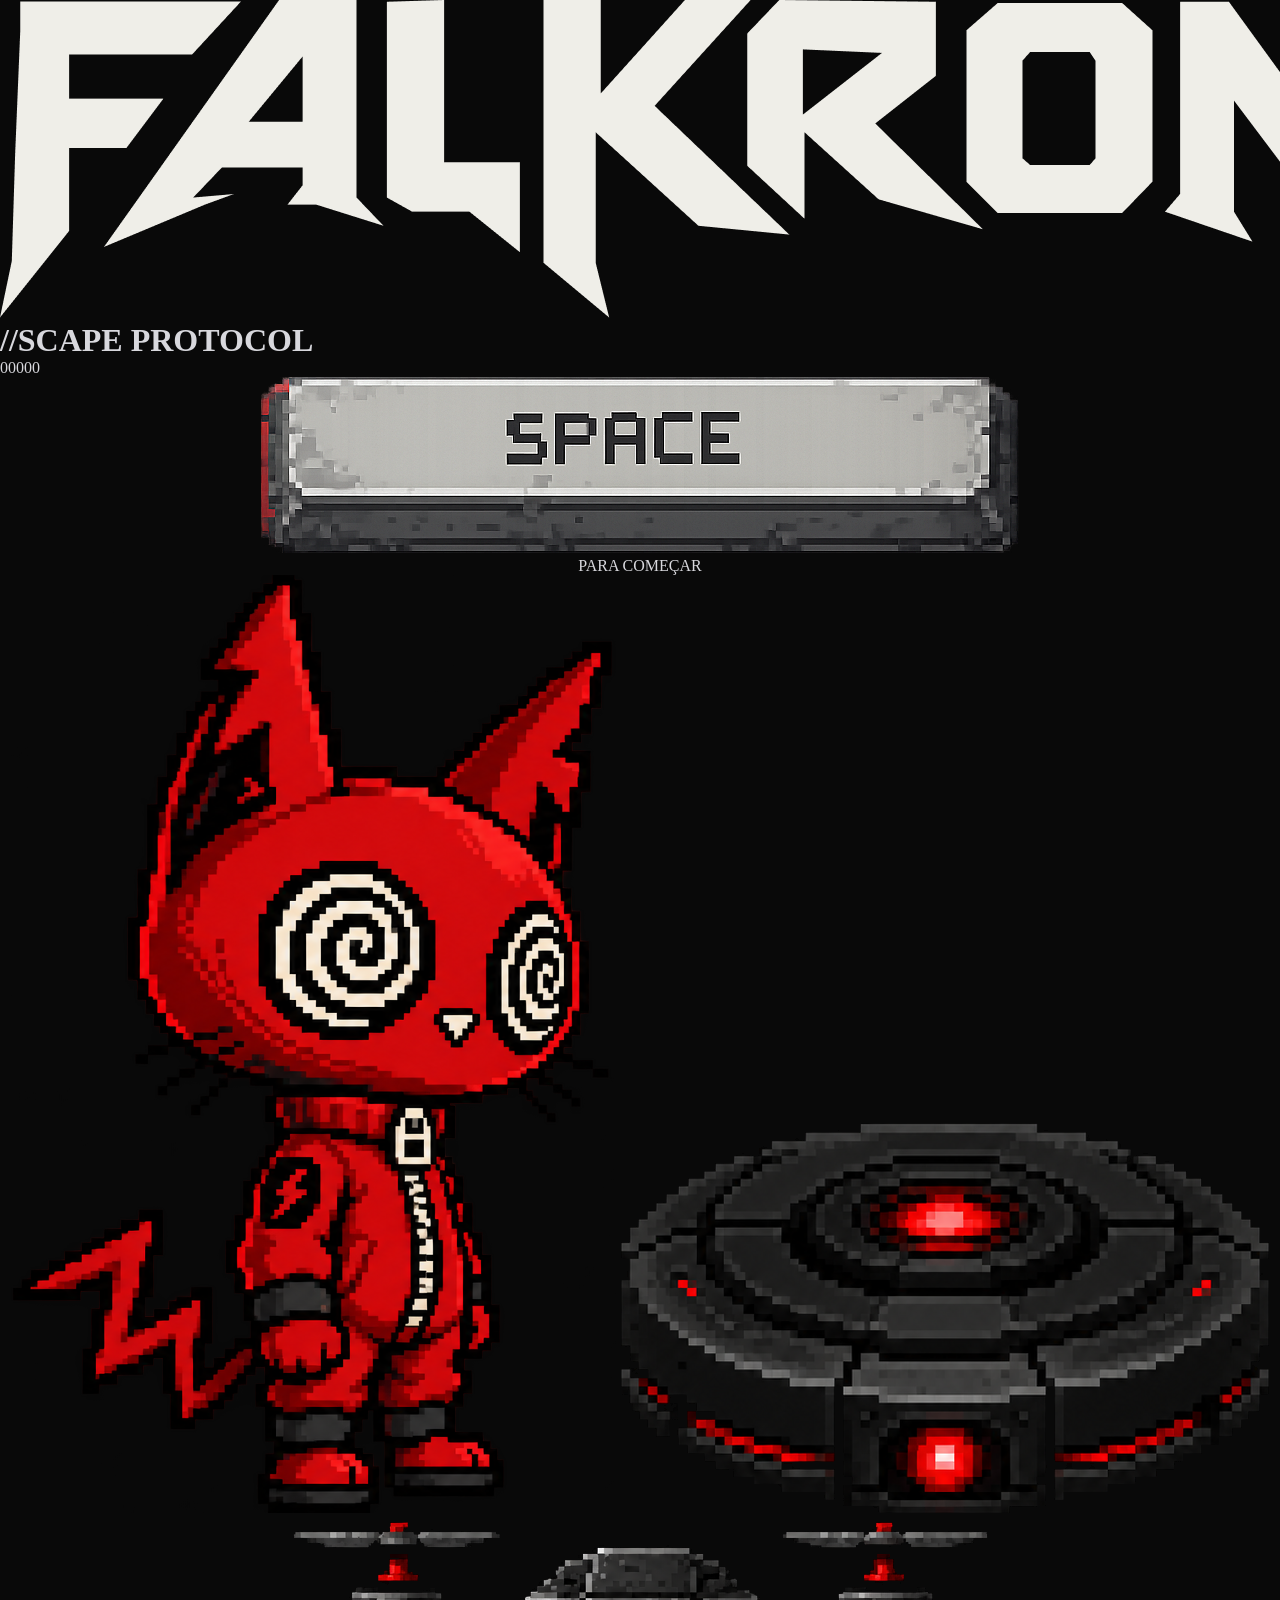
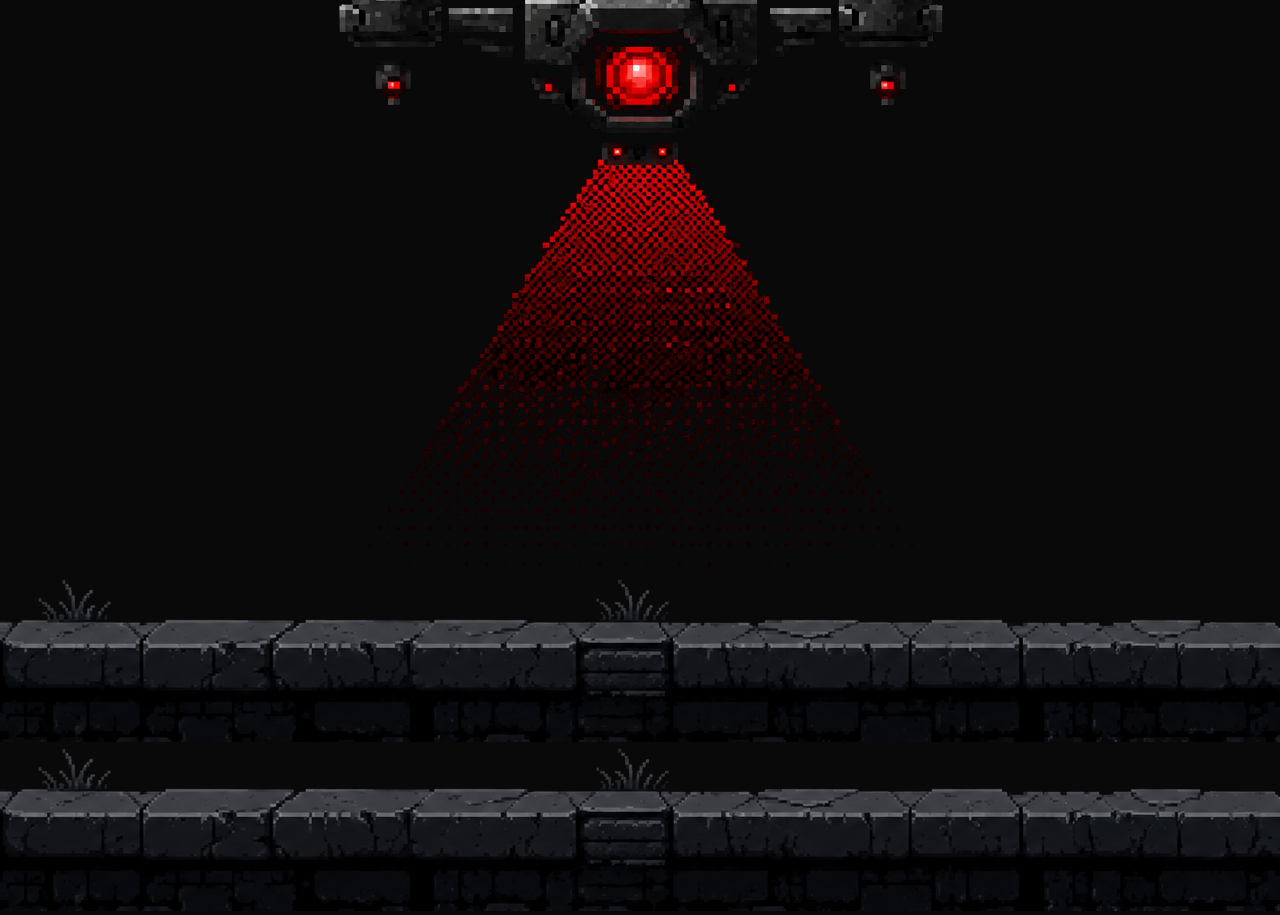
==== game.html @ 7ae7c866 "feat: adiciona estrutura HTML da tela de gameplay" ====
<!doctype html>
<html lang="pt-BR">
  <head>
    <meta charset="UTF-8" />
    <meta name="viewport" content="width=device-width, initial-scale=1.0" />
    <link rel="icon" href="imagens/Favicon.png" type="image/x-icon" />
    <link rel="stylesheet" href="css/style.css" />
    <link rel="preconnect" href="https://fonts.googleapis.com" />
    <link rel="preconnect" href="https://fonts.gstatic.com" crossorigin />
    <link
      href="https://fonts.googleapis.com/css2?family=Chakra+Petch:ital,wght@0,300;0,400;0,500;0,600;0,700;1,300;1,400;1,500;1,600;1,700&family=Jersey+10&family=Oxanium:wght@200..800&family=Space+Grotesk:wght@300..700&display=swap"
      rel="stylesheet"
    />
    <title>Falkron - //SCAPE PROTOCOL</title>
  </head>
  <body>
    <div class="game-container">
      <header class="game-hud">
        <div class="game-hud__container">
          <div class="game-hud__logos">
            <img
              class="falkron-hud__logo"
              src="./imagens/Logo.png"
              alt="Falkron"
            />
            <h1 class="game-hud__logo">//SCAPE PROTOCOL</h1>
          </div>
          <span class="game-hud__score">00000</span>
        </div>
      </header>
      <main class="game-scene">
        <div class="game-instruction">
          <img class="key" src="./imagens/SpaceKey.png" alt="Tecla espaço" />
          <p class="game-instruction__text">PARA COMEÇAR</p>
        </div>
        <img
          class="game-character"
          src="./imagens/FalkronWaiting.png"
          alt="Personagem"
        />
        <img
          class="game-obstacle game-obstacle--mine"
          src="./imagens/Mine.png"
          alt="Mina"
        />
        <img
          class="game-obstacle game-obstacle--drone"
          src="./imagens/Drone.png"
          alt="Drone"
        />
        <div class="game-ground">
          <img class="game-ground__tile" src="./imagens/Ground.png" alt="" />
          <img class="game-ground__tile" src="./imagens/Ground.png" alt="" />
        </div>
      </main>
    </div>
    <script src="js/game.js"></script>
  </body>
</html>
---- css/style.css ----
*,
*::before,
*::after {
  box-sizing: border-box;
  margin: 0;
  padding: 0;
}

:root {
  --color-primary: #cd2e25;
  --color-bg: #090909;
  --color-text: #d8d8dd;
  --color-border: #141414;
  --radius: 10px;
  --font-grotesk: "Space Grotesk", system-ui, sans-serif;
  --font-oxanium: "Oxanium", system-ui, sans-serif;
  --font-chakra: "Chakra Petch", system-ui, sans-serif;
  --font-jersey: "Jersey 10", system-ui, sans-serif;
}

body {
  background: var(--color-bg);
  color: var(--color-text);
}

main {
  text-align: center;
}

.site-header__container {
  display: flex;
  justify-content: center;
  align-items: center;
}

.site-header {
  padding: 100px 0 100px 0;
}

.site-header__logo {
  width: 600px;
}

.intro-section__title {
  font-family: var(--font-chakra);
  font-weight: 600;
  font-size: 25px;
  line-height: 1.3;
}

.intro-section__title span {
  color: var(--color-primary);
}

.intro-section__description {
  font-family: var(--font-grotesk);
  font-size: 16px;
  font-weight: 400;
  line-height: 1.5;
  padding: 20px 0 0 0;
}

.intro-section__cta {
  font-family: var(--font-grotesk);
  font-size: 16px;
  font-weight: 400;
  line-height: 1.5;
  padding: 32px 0 0 0;
}

.intro-section__game-name {
  font-family: var(--font-jersey);
  font-weight: 400;
  font-style: normal;
  font-size: 50px;
  color: var(--color-primary);
  line-height: 1.2;
}

.initial-instructions {
  padding: 50px 0 0 0;
  font-family: var(--font-oxanium);
  font-size: 16px;
  font-weight: 600;
  line-height: 1.2;
}

.initial-instructions__text {
  position: relative;
  display: inline-block;
  padding: 20px 40px;
}

@keyframes piscar {
  0%,
  100% {
    opacity: 1;
  }
  50% {
    opacity: 0.45;
  }
}

.initial-instructions__text span {
  animation: piscar 1.5s ease-in-out infinite;
}

.initial-instructions__text::before,
.initial-instructions__text::after {
  content: "";
  position: absolute;
  width: 20px;
  height: 20px;
}

.initial-instructions__text::before {
  top: 0;
  left: 0;
  border-top: 2px solid var(--color-primary);
  border-left: 2px solid var(--color-primary);
}

.initial-instructions__text::after {
  bottom: 0;
  right: 0;
  border-bottom: 2px solid var(--color-primary);
  border-right: 2px solid var(--color-primary);
}

footer {
  padding: 120px 0 0 0;
  position: relative;
}

.site-footer__character {
  height: 200px;
  position: absolute;
  left: 170px;
  bottom: 120px;
  z-index: 2;
}

.site-footer__ground {
  width: 100%;
  display: block;
}
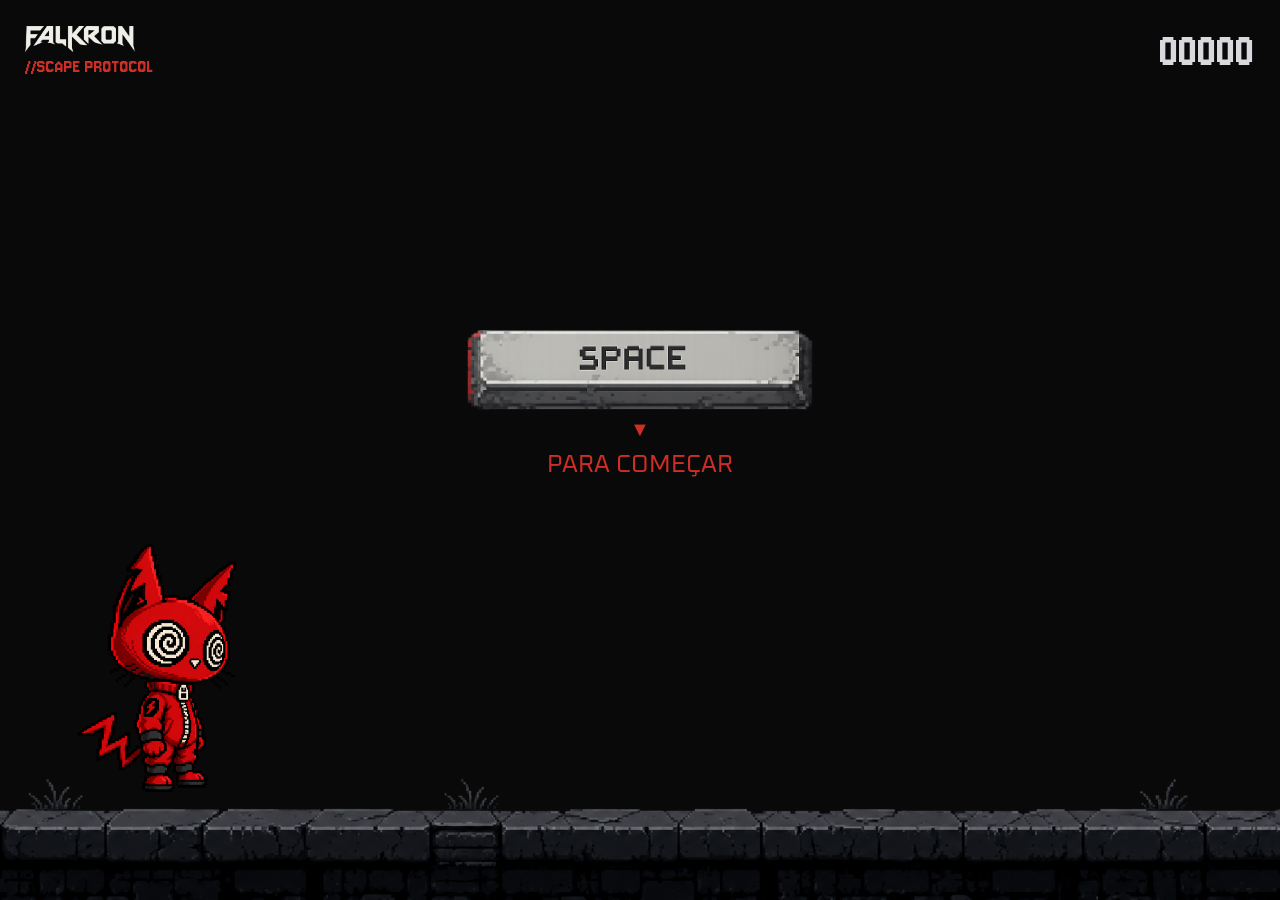
==== commit fe4e9527: "style: estiliza tela de espera do jogo" ====
--- a/game.html
+++ b/game.html
@@ -13,47 +13,40 @@
     />
     <title>Falkron - //SCAPE PROTOCOL</title>
   </head>
-  <body>
-    <div class="game-container">
-      <header class="game-hud">
-        <div class="game-hud__container">
-          <div class="game-hud__logos">
-            <img
-              class="falkron-hud__logo"
-              src="./imagens/Logo.png"
-              alt="Falkron"
-            />
-            <h1 class="game-hud__logo">//SCAPE PROTOCOL</h1>
-          </div>
-          <span class="game-hud__score">00000</span>
-        </div>
-      </header>
-      <main class="game-scene">
-        <div class="game-instruction">
-          <img class="key" src="./imagens/SpaceKey.png" alt="Tecla espaço" />
-          <p class="game-instruction__text">PARA COMEÇAR</p>
-        </div>
-        <img
-          class="game-character"
-          src="./imagens/FalkronWaiting.png"
-          alt="Personagem"
-        />
-        <img
-          class="game-obstacle game-obstacle--mine"
-          src="./imagens/Mine.png"
-          alt="Mina"
-        />
-        <img
-          class="game-obstacle game-obstacle--drone"
-          src="./imagens/Drone.png"
-          alt="Drone"
-        />
-        <div class="game-ground">
-          <img class="game-ground__tile" src="./imagens/Ground.png" alt="" />
-          <img class="game-ground__tile" src="./imagens/Ground.png" alt="" />
-        </div>
-      </main>
-    </div>
+  <body class="game-container">
+    <header class="game-hud">
+      <div class="game-hud__logos">
+        <img class="falkron-hud__logo" src="./imagens/Logo.png" alt="Falkron" />
+        <h1 class="game-hud__logo">//SCAPE PROTOCOL</h1>
+      </div>
+      <span class="game-hud__score">00000</span>
+    </header>
+    <main class="game-scene">
+      <div class="game-instruction">
+        <img class="spacekey" src="./imagens/SpaceKey.png" alt="Tecla Espaço" />
+        <span class="game-instruction__arrow">▼</span>
+        <p class="game-instruction__text">PARA COMEÇAR</p>
+      </div>
+      <img
+        class="game-character"
+        src="./imagens/FalkronWaiting.png"
+        alt="Personagem"
+      />
+      <img
+        class="game-obstacle game-obstacle--mine"
+        src="./imagens/Mine.png"
+        alt="Mina"
+      />
+      <img
+        class="game-obstacle game-obstacle--drone"
+        src="./imagens/Drone.png"
+        alt="Drone"
+      />
+      <div class="game-ground">
+        <img class="game-ground__tile" src="./imagens/Ground.png" alt="" />
+        <img class="game-ground__tile" src="./imagens/Ground.png" alt="" />
+      </div>
+    </main>
     <script src="js/game.js"></script>
   </body>
 </html>
--- a/css/style.css
+++ b/css/style.css
@@ -27,14 +27,12 @@
   text-align: center;
 }
 
-.site-header__container {
+/*index.html*/
+.site-header {
+  padding: 100px 0;
   display: flex;
   justify-content: center;
   align-items: center;
-}
-
-.site-header {
-  padding: 100px 0 100px 0;
 }
 
 .site-header__logo {
@@ -78,7 +76,7 @@
 }
 
 .initial-instructions {
-  padding: 50px 0 0 0;
+  padding: 50px 0;
   font-family: var(--font-oxanium);
   font-size: 16px;
   font-weight: 600;
@@ -98,10 +96,12 @@
   }
   50% {
     opacity: 0.45;
+    color: var(--blink-color);
   }
 }
 
 .initial-instructions__text span {
+  --blink-color: var(--color-text);
   animation: piscar 1.5s ease-in-out infinite;
 }
 
@@ -127,20 +127,113 @@
   border-right: 2px solid var(--color-primary);
 }
 
-footer {
-  padding: 120px 0 0 0;
+.footer {
   position: relative;
+  width: 100%;
+  padding-top: 3.5%;
 }
 
 .site-footer__character {
-  height: 200px;
-  position: absolute;
-  left: 170px;
-  bottom: 120px;
-  z-index: 2;
+  position: absolute;
+  left: 5.94%;
+  bottom: 46%;
+  width: clamp(160px, 9vw, 200px);
+  height: auto;
+  image-rendering: pixelated;
+  z-index: 1;
 }
 
 .site-footer__ground {
+  display: block;
   width: 100%;
+  height: auto;
+  image-rendering: pixelated;
+}
+
+/*game.html*/
+.game-container {
+  position: relative;
+  height: 100vh;
+  overflow: hidden;
+}
+
+.game-hud {
+  display: flex;
+  justify-content: space-between;
+  align-items: center;
+  font-family: var(--font-jersey);
+  font-style: normal;
+  padding: 25px;
+}
+
+.game-hud__logos {
+  gap: 4px;
+}
+
+.falkron-hud__logo {
+  width: 110px;
+}
+
+.game-hud__logo {
+  font-size: 20px;
+  color: var(--color-primary);
+  font-weight: 400;
+}
+
+.game-hud__score {
+  font-size: 50px;
+}
+
+.game-instruction {
+  position: absolute;
+  top: 45%;
+  left: 50%;
+  transform: translate(-50%, -50%);
+  display: flex;
+  flex-direction: column;
+  align-items: center;
+  gap: 8px;
+}
+
+.spacekey {
+  height: 80px;
+}
+
+.game-instruction span {
+  color: var(--color-primary);
+  font-size: 20px;
+  --blink-color: var(--color-border);
+  animation: piscar 1.5s ease-in-out infinite;
+}
+
+.game-instruction__text {
+  font-family: var(--font-oxanium);
+  font-weight: 400;
+  font-size: 25px;
+  color: var(--color-primary);
+}
+
+.game-obstacle {
+  display: none;
+}
+
+.game-ground {
+  position: absolute;
+  bottom: 0;
+  left: 0;
+  display: flex;
+  width: 200%;
+}
+
+.game-ground__tile {
+  width: 50%;
   display: block;
 }
+
+.game-character {
+  position: absolute;
+  bottom: 12%;
+  left: 6%;
+  width: clamp(160px, 9vw, 200px);
+  z-index: 5;
+}
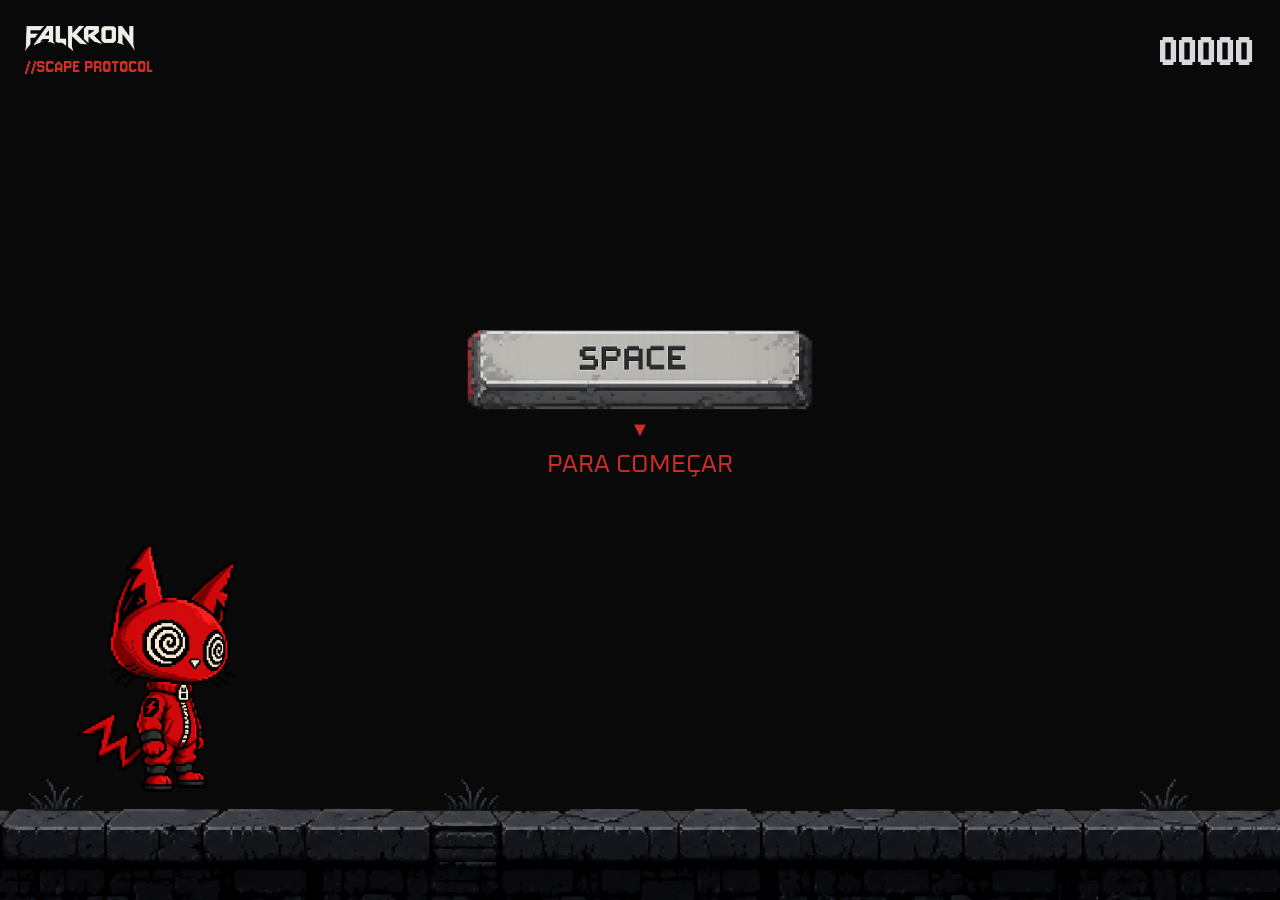
==== commit 17f9fb5e: "refactor: padroniza nomes de classes nos dois arquivos HTML" ====
--- a/game.html
+++ b/game.html
@@ -13,32 +13,40 @@
     />
     <title>Falkron - //SCAPE PROTOCOL</title>
   </head>
-  <body class="game-container">
+  <body class="game-page">
     <header class="game-hud">
-      <div class="game-hud__logos">
-        <img class="falkron-hud__logo" src="./imagens/Logo.png" alt="Falkron" />
-        <h1 class="game-hud__logo">//SCAPE PROTOCOL</h1>
+      <div class="game-hud__title">
+        <img
+          class="game-hud__falkron-logo"
+          src="./imagens/Logo.png"
+          alt="Falkron"
+        />
+        <h1 class="game-hud__title">//SCAPE PROTOCOL</h1>
       </div>
       <span class="game-hud__score">00000</span>
     </header>
     <main class="game-scene">
       <div class="game-instruction">
-        <img class="spacekey" src="./imagens/SpaceKey.png" alt="Tecla Espaço" />
+        <img
+          class="game-instruction__key"
+          src="./imagens/SpaceKey.png"
+          alt="Tecla Espaço"
+        />
         <span class="game-instruction__arrow">▼</span>
         <p class="game-instruction__text">PARA COMEÇAR</p>
       </div>
       <img
-        class="game-character"
+        class="game-scene__character"
         src="./imagens/FalkronWaiting.png"
         alt="Personagem"
       />
       <img
-        class="game-obstacle game-obstacle--mine"
+        class="game-scene__obstacle game-scene__obstacle--mine"
         src="./imagens/Mine.png"
         alt="Mina"
       />
       <img
-        class="game-obstacle game-obstacle--drone"
+        class="game-scene__obstacle game-scene__obstacle--drone"
         src="./imagens/Drone.png"
         alt="Drone"
       />
--- a/css/style.css
+++ b/css/style.css
@@ -28,29 +28,29 @@
 }
 
 /*index.html*/
-.site-header {
+.page-header {
   padding: 100px 0;
   display: flex;
   justify-content: center;
   align-items: center;
 }
 
-.site-header__logo {
+.page-header__logo {
   width: 600px;
 }
 
-.intro-section__title {
+.coming-soon__title {
   font-family: var(--font-chakra);
   font-weight: 600;
   font-size: 25px;
   line-height: 1.3;
 }
 
-.intro-section__title span {
-  color: var(--color-primary);
-}
-
-.intro-section__description {
+.coming-soon__title span {
+  color: var(--color-primary);
+}
+
+.coming-soon__description {
   font-family: var(--font-grotesk);
   font-size: 16px;
   font-weight: 400;
@@ -58,7 +58,7 @@
   padding: 20px 0 0 0;
 }
 
-.intro-section__cta {
+.coming-soon__cta {
   font-family: var(--font-grotesk);
   font-size: 16px;
   font-weight: 400;
@@ -66,7 +66,7 @@
   padding: 32px 0 0 0;
 }
 
-.intro-section__game-name {
+.coming-soon__game-title {
   font-family: var(--font-jersey);
   font-weight: 400;
   font-style: normal;
@@ -75,7 +75,7 @@
   line-height: 1.2;
 }
 
-.initial-instructions {
+.start-message {
   padding: 50px 0;
   font-family: var(--font-oxanium);
   font-size: 16px;
@@ -83,7 +83,7 @@
   line-height: 1.2;
 }
 
-.initial-instructions__text {
+.start-message__text {
   position: relative;
   display: inline-block;
   padding: 20px 40px;
@@ -100,40 +100,40 @@
   }
 }
 
-.initial-instructions__text span {
+.start-message__text span {
   --blink-color: var(--color-text);
   animation: piscar 1.5s ease-in-out infinite;
 }
 
-.initial-instructions__text::before,
-.initial-instructions__text::after {
+.start-message__text::before,
+.start-message__text::after {
   content: "";
   position: absolute;
   width: 20px;
   height: 20px;
 }
 
-.initial-instructions__text::before {
+.start-message__text::before {
   top: 0;
   left: 0;
   border-top: 2px solid var(--color-primary);
   border-left: 2px solid var(--color-primary);
 }
 
-.initial-instructions__text::after {
+.start-message__text::after {
   bottom: 0;
   right: 0;
   border-bottom: 2px solid var(--color-primary);
   border-right: 2px solid var(--color-primary);
 }
 
-.footer {
+.game-preview {
   position: relative;
   width: 100%;
   padding-top: 3.5%;
 }
 
-.site-footer__character {
+.game-preview__character {
   position: absolute;
   left: 5.94%;
   bottom: 46%;
@@ -143,7 +143,7 @@
   z-index: 1;
 }
 
-.site-footer__ground {
+.game-preview__ground {
   display: block;
   width: 100%;
   height: auto;
@@ -151,7 +151,7 @@
 }
 
 /*game.html*/
-.game-container {
+.game-page {
   position: relative;
   height: 100vh;
   overflow: hidden;
@@ -166,15 +166,15 @@
   padding: 25px;
 }
 
-.game-hud__logos {
+.game-hud__title {
   gap: 4px;
 }
 
-.falkron-hud__logo {
+.game-hud__falkron-logo {
   width: 110px;
 }
 
-.game-hud__logo {
+.game-hud__title {
   font-size: 20px;
   color: var(--color-primary);
   font-weight: 400;
@@ -195,7 +195,7 @@
   gap: 8px;
 }
 
-.spacekey {
+.game-instruction__key {
   height: 80px;
 }
 
@@ -213,27 +213,41 @@
   color: var(--color-primary);
 }
 
-.game-obstacle {
-  display: none;
-}
-
-.game-ground {
-  position: absolute;
-  bottom: 0;
-  left: 0;
-  display: flex;
-  width: 200%;
-}
-
-.game-ground__tile {
-  width: 50%;
-  display: block;
-}
-
-.game-character {
+.game-scene__character {
   position: absolute;
   bottom: 12%;
   left: 6%;
   width: clamp(160px, 9vw, 200px);
   z-index: 5;
 }
+
+.game-scene__obstacle {
+  position: absolute;
+}
+
+.game-scene__obstacle--mine {
+  height: 50px;
+  bottom: 11vh;
+  right: -150px;
+  z-index: 5;
+}
+
+.game-scene__obstacle--drone {
+  height: 150px;
+  bottom: 40vh;
+  right: -350px;
+  z-index: 6;
+}
+
+.game-ground {
+  position: absolute;
+  bottom: 0;
+  left: 0;
+  display: flex;
+  width: 200%;
+}
+
+.game-ground__tile {
+  width: 50%;
+  display: block;
+}
